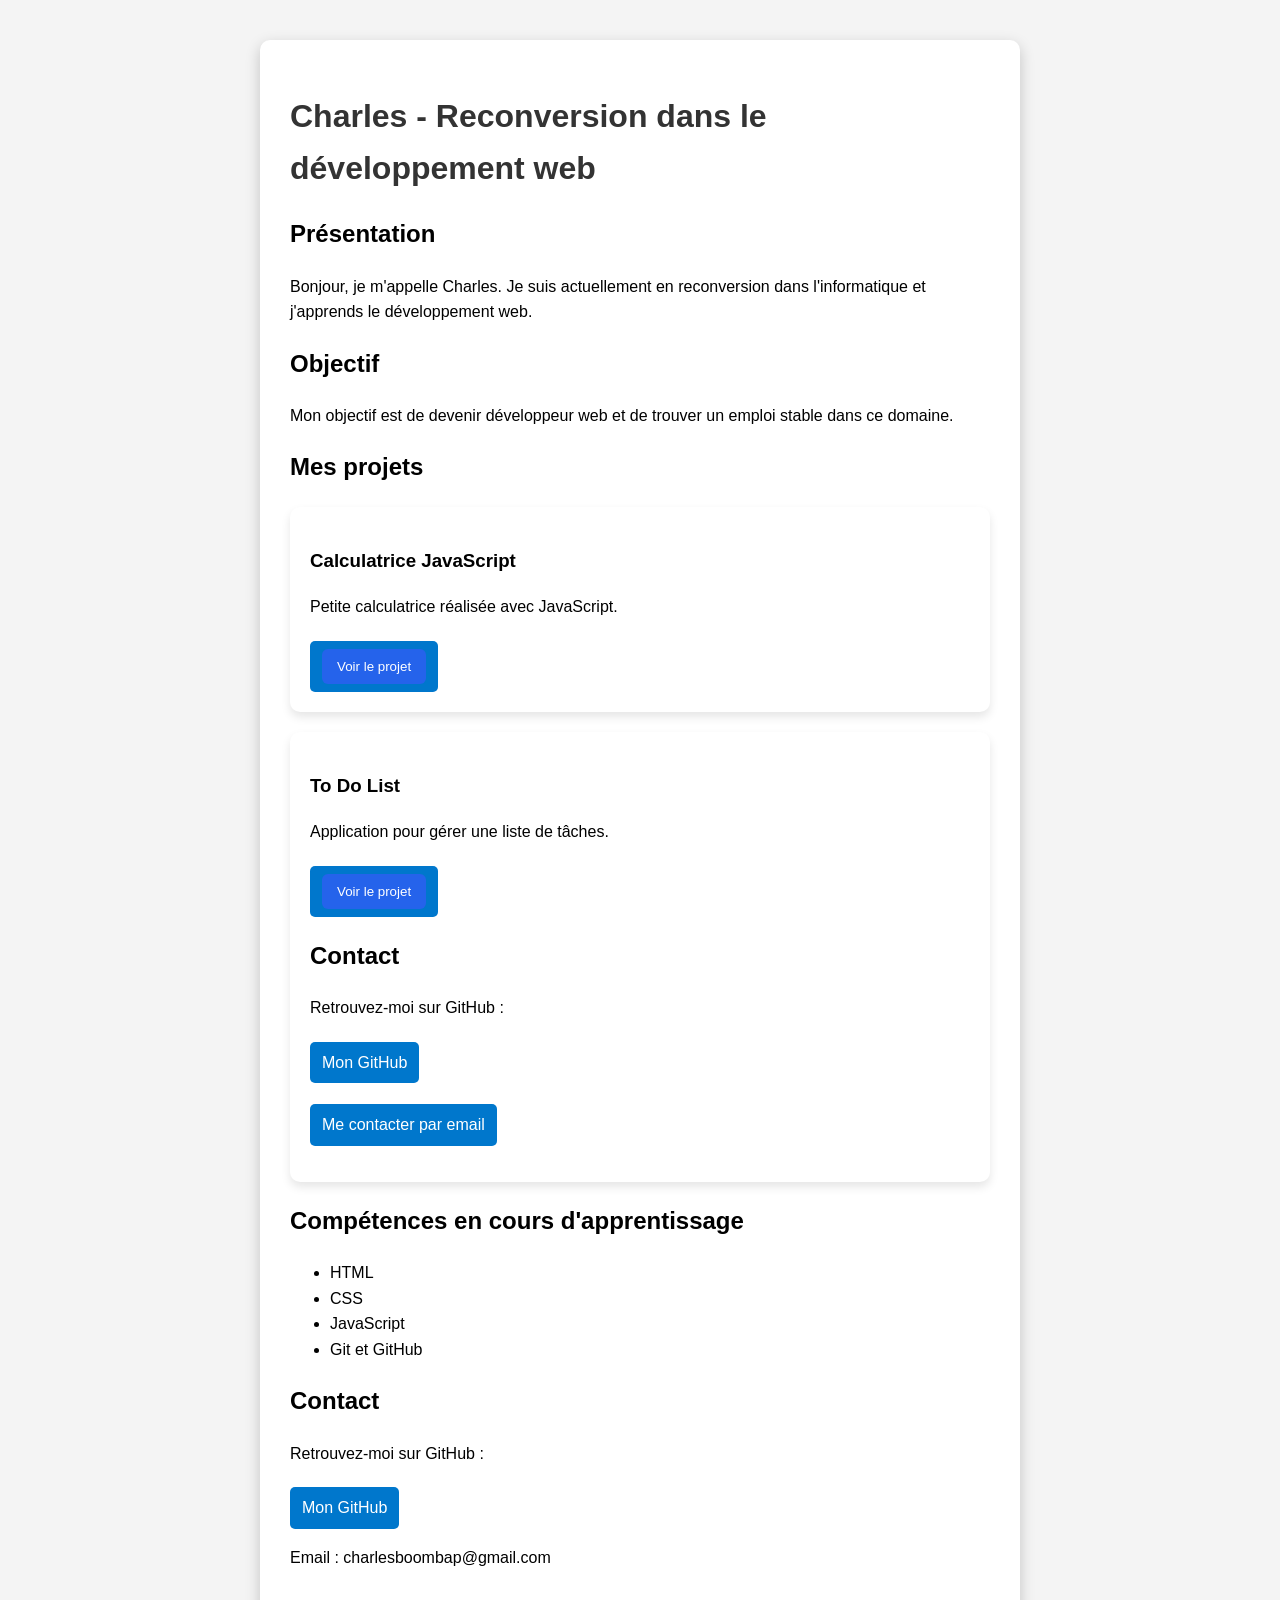
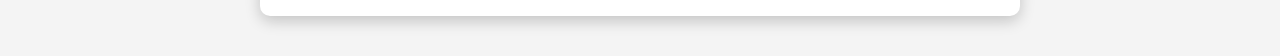
==== index.html @ 3f5e3347 "Ajout section contact" ====
<!DOCTYPE html>
<html>

<head>
<title>Charles - Développeur Web en reconversion</title>
<link rel="stylesheet" href="style.css">
<style>

body{
font-family: Arial;
background:#f4f4f4;
margin:40px;
line-height:1.6;
}

.container{
background:white;
padding:30px;
border-radius:10px;
max-width:700px;
margin:auto;
box-shadow:0 5px 15px rgba(0,0,0,0.2);
}

h1{
color:#333;
}

a{
display:inline-block;
margin-top:5px;
color:white;
background:#0077cc;
padding:8px 12px;
border-radius:5px;
text-decoration:none;
}

a:hover{
background:#005fa3;
}

</style>

</head>

<body>

<div class="container">

<h1>Charles - Reconversion dans le développement web</h1>

<h2>Présentation</h2>

<p>
Bonjour, je m'appelle Charles.  
Je suis actuellement en reconversion dans l'informatique et j'apprends le développement web.
</p>

<h2>Objectif</h2>

<p>
Mon objectif est de devenir développeur web et de trouver un emploi stable dans ce domaine.
</p>

<h2>Mes projets</h2>

<div class="projet">

<h3>Calculatrice JavaScript</h3>
<p>Petite calculatrice réalisée avec JavaScript.</p>

<a href="https://charlesdev-web.github.io/calculatrice/" target="_blank">
<button>Voir le projet</button>
</a>

</div>

<div class="projet">

<h3>To Do List</h3>
<p>Application pour gérer une liste de tâches.</p>

<a href="ma-todo-list/index.html" target="_blank">
<button>Voir le projet</button>
</a>
<h2>Contact</h2>

<p>Retrouvez-moi sur GitHub :</p>

<a href="https://github.com/charlesdev-web" target="_blank">
Mon GitHub
</a>

<p>
<a href="mailto:tonemail@gmail.com">Me contacter par email</a>
</p>
</div>

<h2>Compétences en cours d'apprentissage</h2>

<ul>
<li>HTML</li>
<li>CSS</li>
<li>JavaScript</li>
<li>Git et GitHub</li>
</ul>
<h2>Contact</h2>

<p>
Retrouvez-moi sur GitHub :
</p>

<a href="https://github.com/charlesdev-web" target="_blank">
Mon GitHub
</a>

<p>
Email : charlesboombap@gmail.com
</p>
</div>

</body>
</html>
---- style.css ----
body{
font-family: Arial;
background:#f4f4f4;
margin:40px;
line-height:1.6;
}

.container{
background:white;
padding:30px;
border-radius:10px;
max-width:700px;
margin:auto;
box-shadow:0 5px 15px rgba(0,0,0,0.2);
}

h1{
color:#333;
}.projet{
background:white;
padding:20px;
margin-top:20px;
border-radius:10px;
box-shadow:0 5px 10px rgba(0,0,0,0.1);
}

button{
background:#2563eb;
color:white;
border:none;
padding:10px 15px;
border-radius:6px;
cursor:pointer;
}

button:hover{
background:#1d4ed8;
}
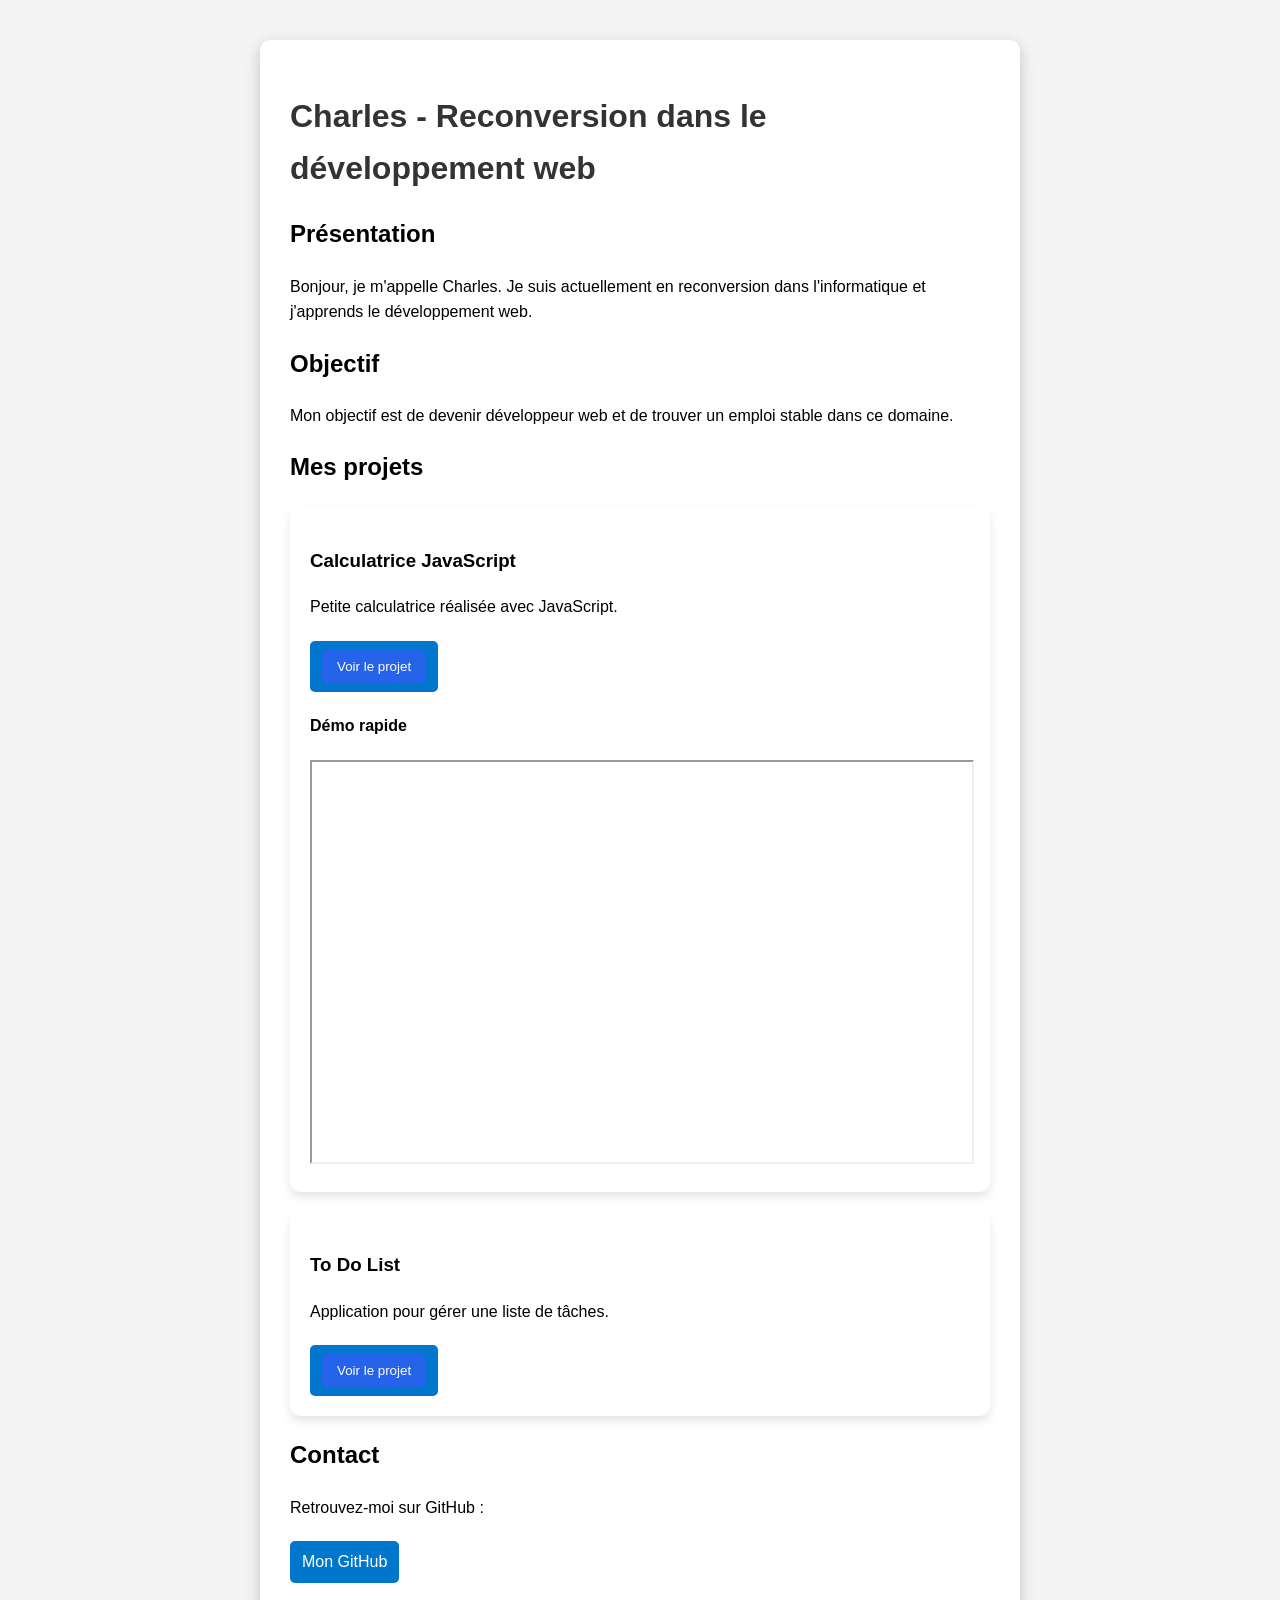
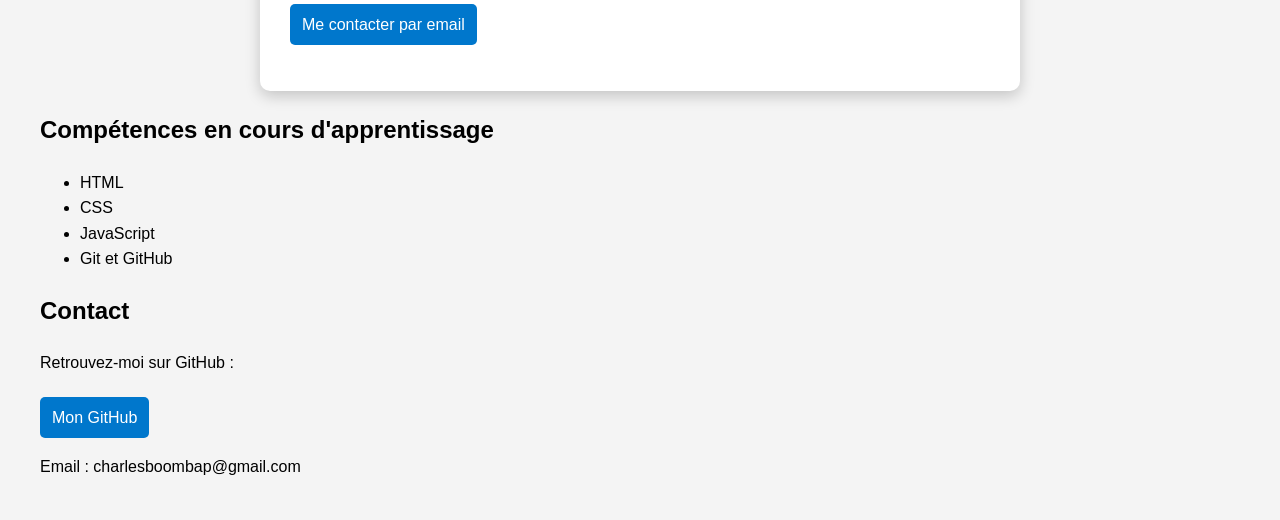
==== commit 8155aaf4: "Ajout demo calculatrice" ====
--- a/index.html
+++ b/index.html
@@ -74,6 +74,14 @@
 <button>Voir le projet</button>
 </a>
 
+<h4>Démo rapide</h4>
+
+<iframe 
+src="https://charlesdev-web.github.io/calculatrice/" 
+width="100%" 
+height="400">
+</iframe>
+
 </div>
 
 <div class="projet">
@@ -84,6 +92,9 @@
 <a href="ma-todo-list/index.html" target="_blank">
 <button>Voir le projet</button>
 </a>
+
+</div>
+
 <h2>Contact</h2>
 
 <p>Retrouvez-moi sur GitHub :</p>
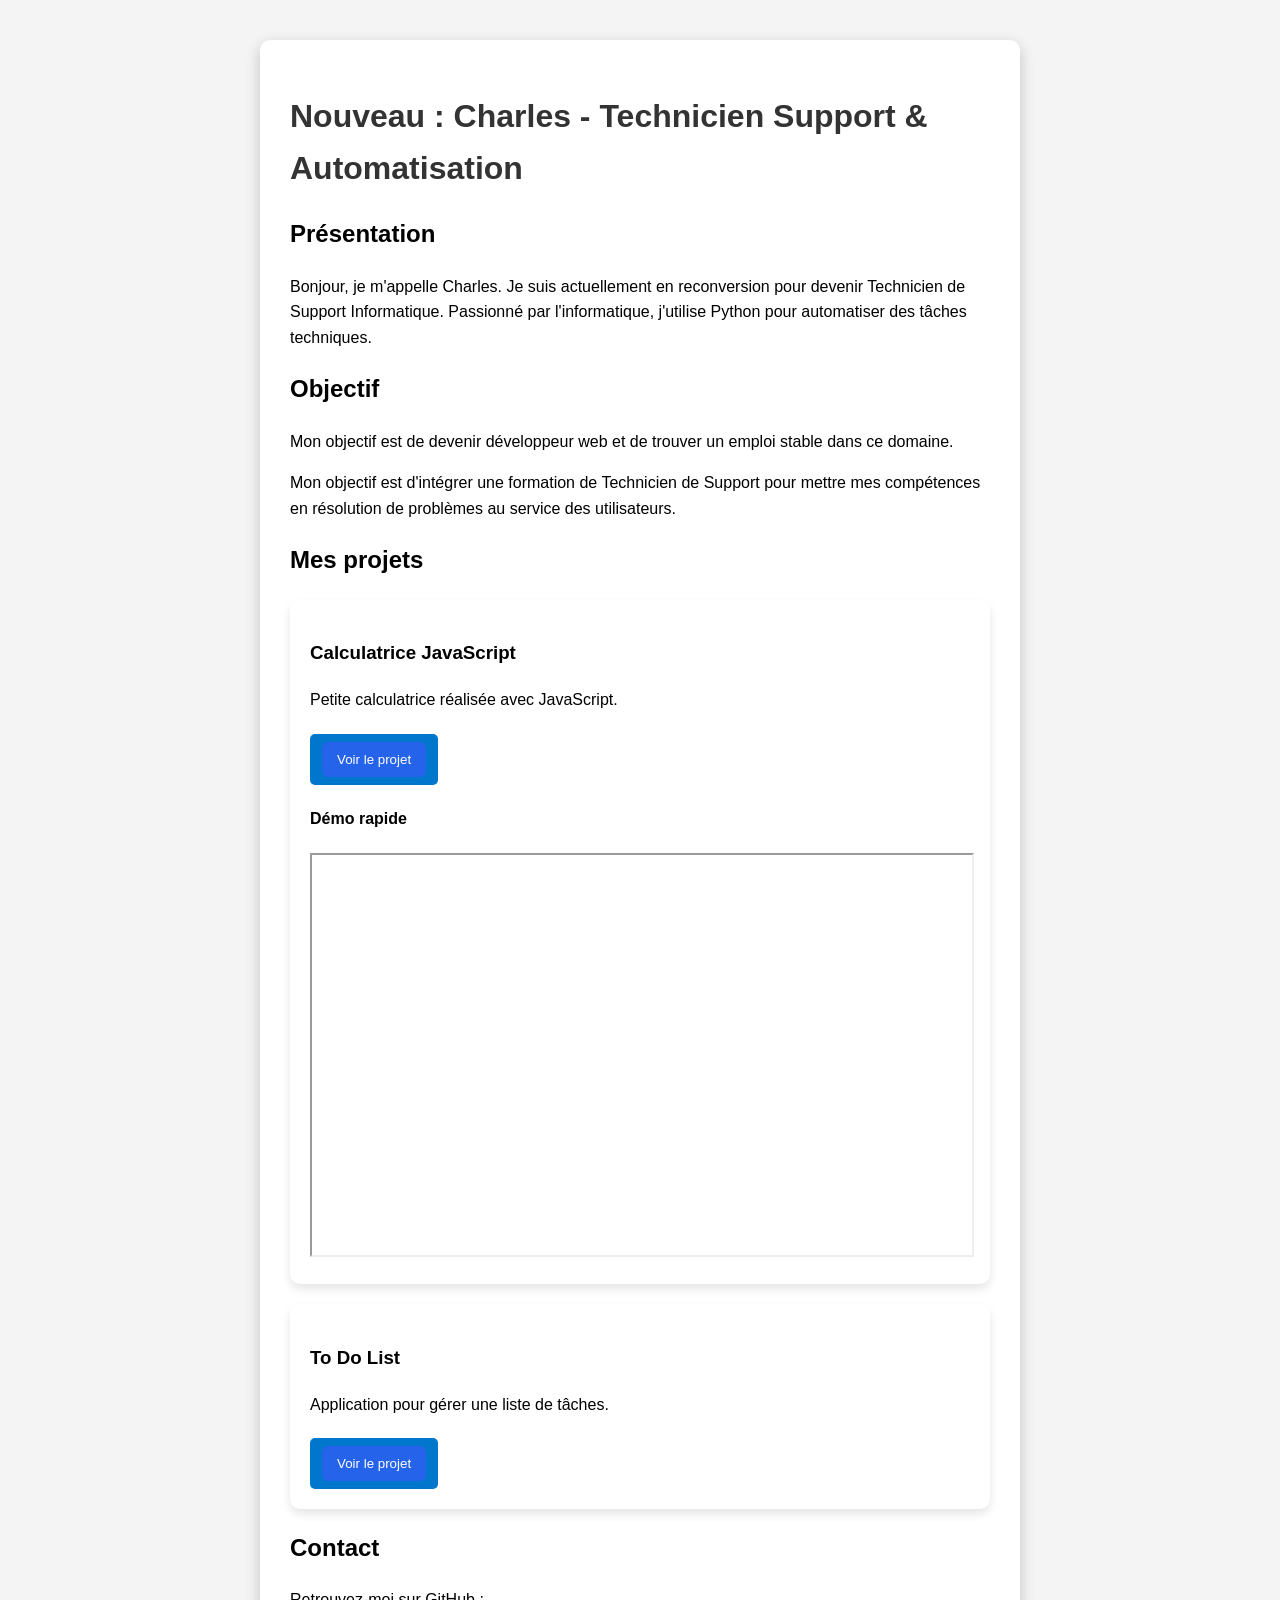
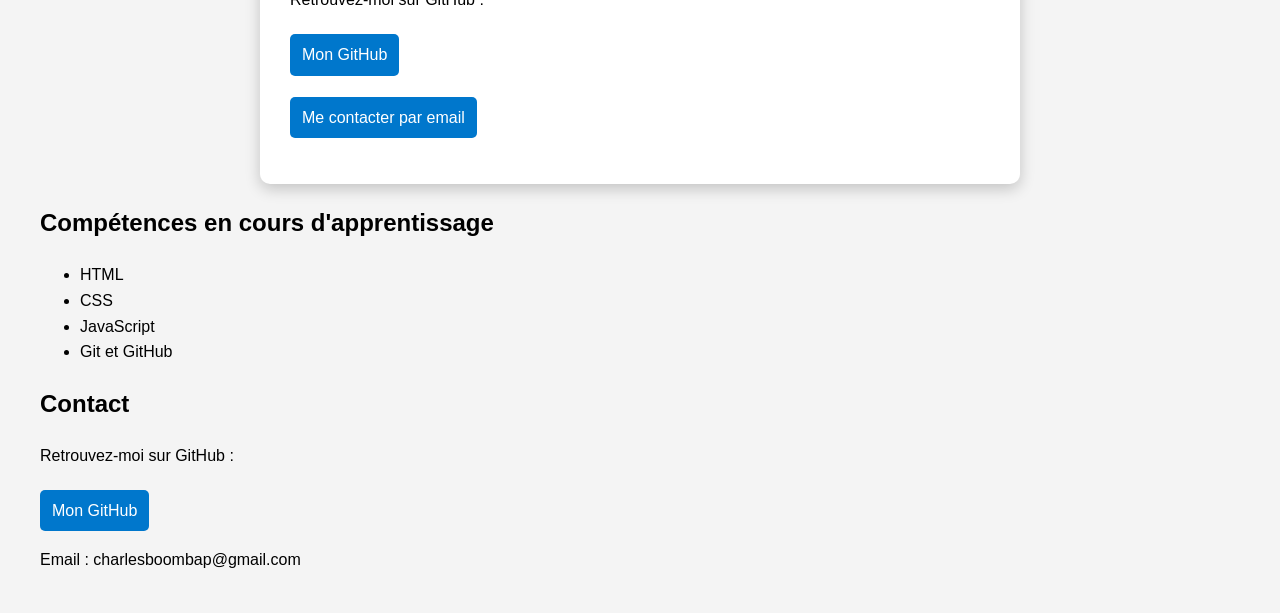
==== commit a0a8d588: "Mise à jour finale support" ====
--- a/index.html
+++ b/index.html
@@ -2,7 +2,7 @@
 <html>
 
 <head>
-<title>Charles - Développeur Web en reconversion</title>
+<title>Charles - Technicien Support & Automatisation</title>
 <link rel="stylesheet" href="style.css">
 <style>
 
@@ -48,19 +48,20 @@
 
 <div class="container">
 
-<h1>Charles - Reconversion dans le développement web</h1>
+<h1>Nouveau : Charles - Technicien Support & Automatisation</h1>
 
 <h2>Présentation</h2>
 
 <p>
-Bonjour, je m'appelle Charles.  
-Je suis actuellement en reconversion dans l'informatique et j'apprends le développement web.
+Bonjour, je m'appelle Charles. Je suis actuellement en reconversion pour devenir Technicien de Support Informatique. Passionné par l'informatique, j'utilise Python pour automatiser des tâches techniques.
 </p>
 
 <h2>Objectif</h2>
 
 <p>
 Mon objectif est de devenir développeur web et de trouver un emploi stable dans ce domaine.
+<p>
+Mon objectif est d'intégrer une formation de Technicien de Support pour mettre mes compétences en résolution de problèmes au service des utilisateurs.
 </p>
 
 <h2>Mes projets</h2>
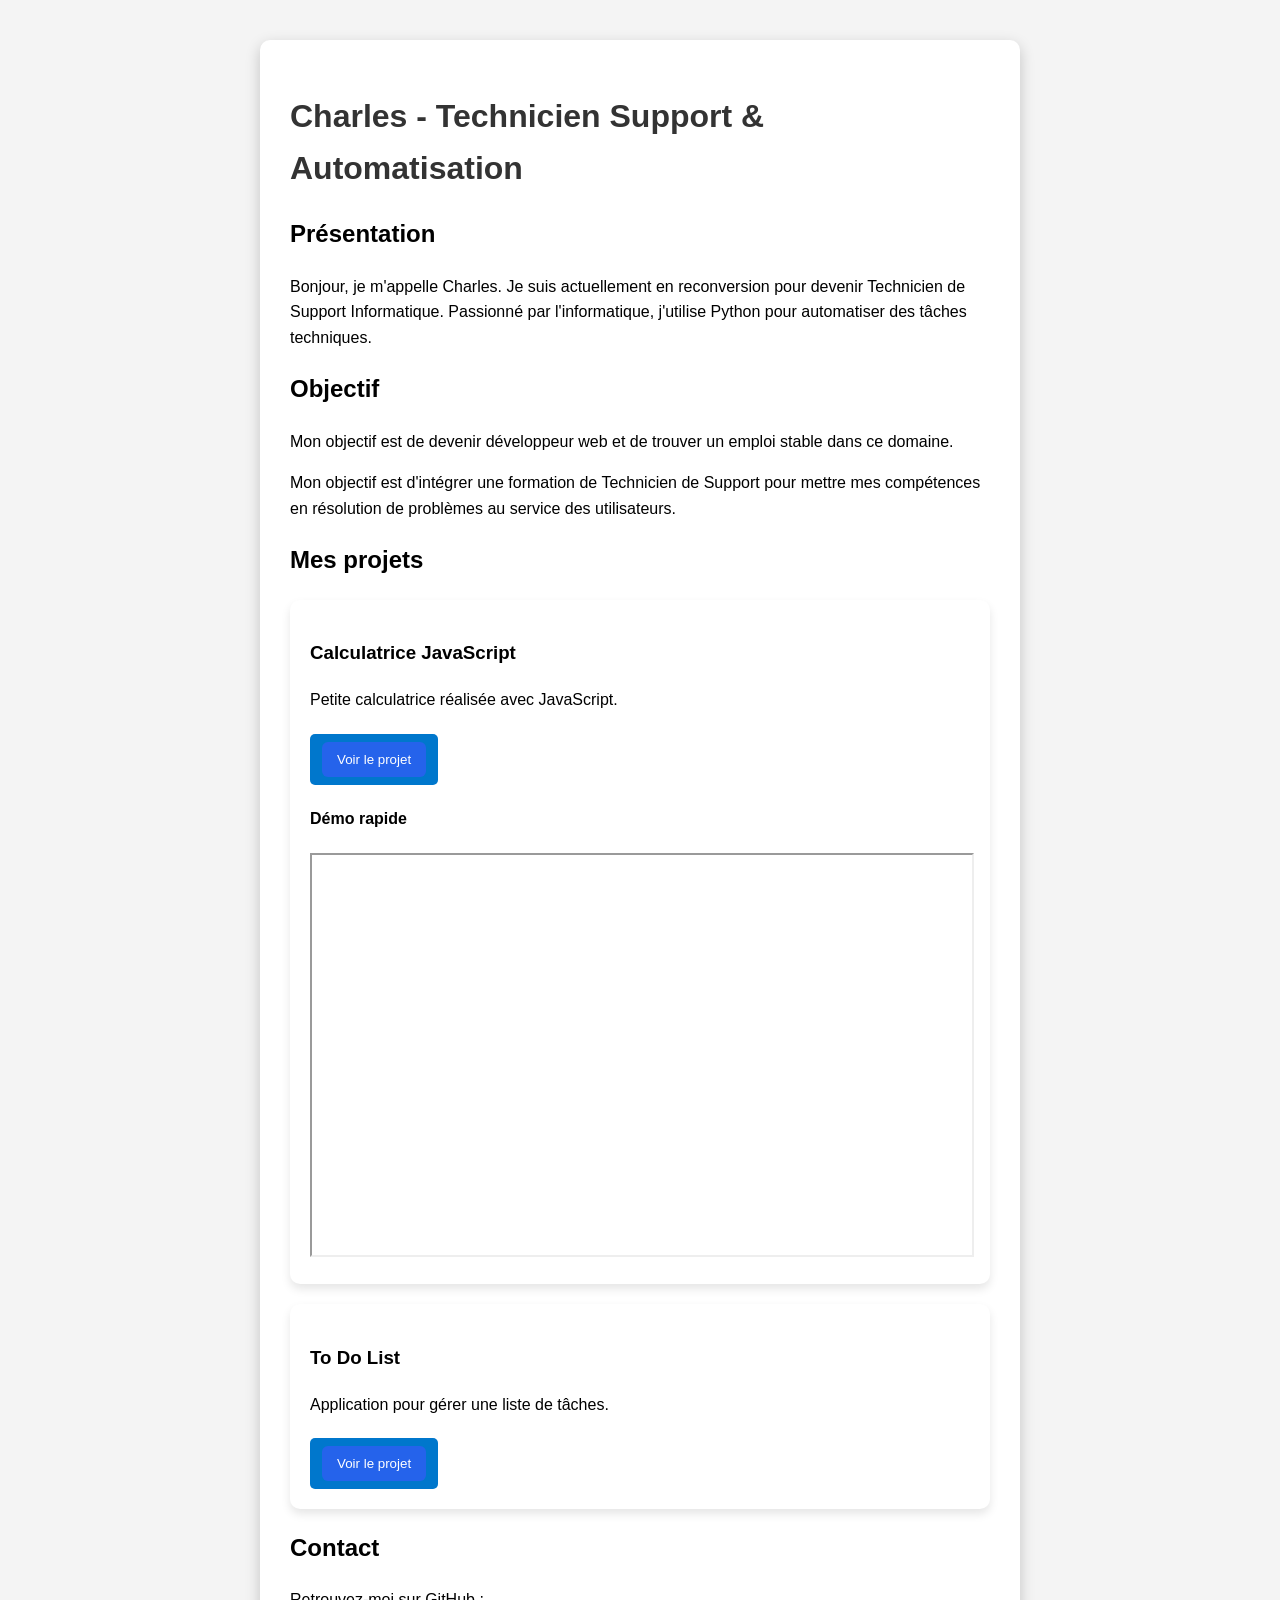
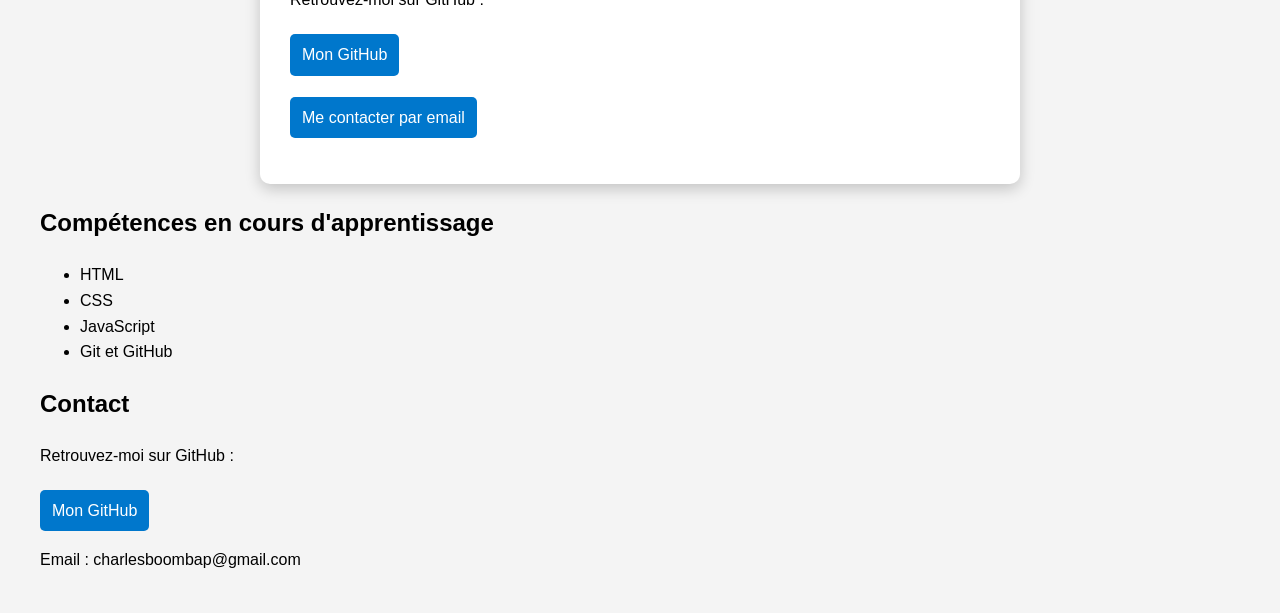
==== commit ddaa51d2: "Nettoyage titre" ====
--- a/index.html
+++ b/index.html
@@ -48,7 +48,7 @@
 
 <div class="container">
 
-<h1>Nouveau : Charles - Technicien Support & Automatisation</h1>
+<h1>Charles - Technicien Support & Automatisation</h1>
 
 <h2>Présentation</h2>
 
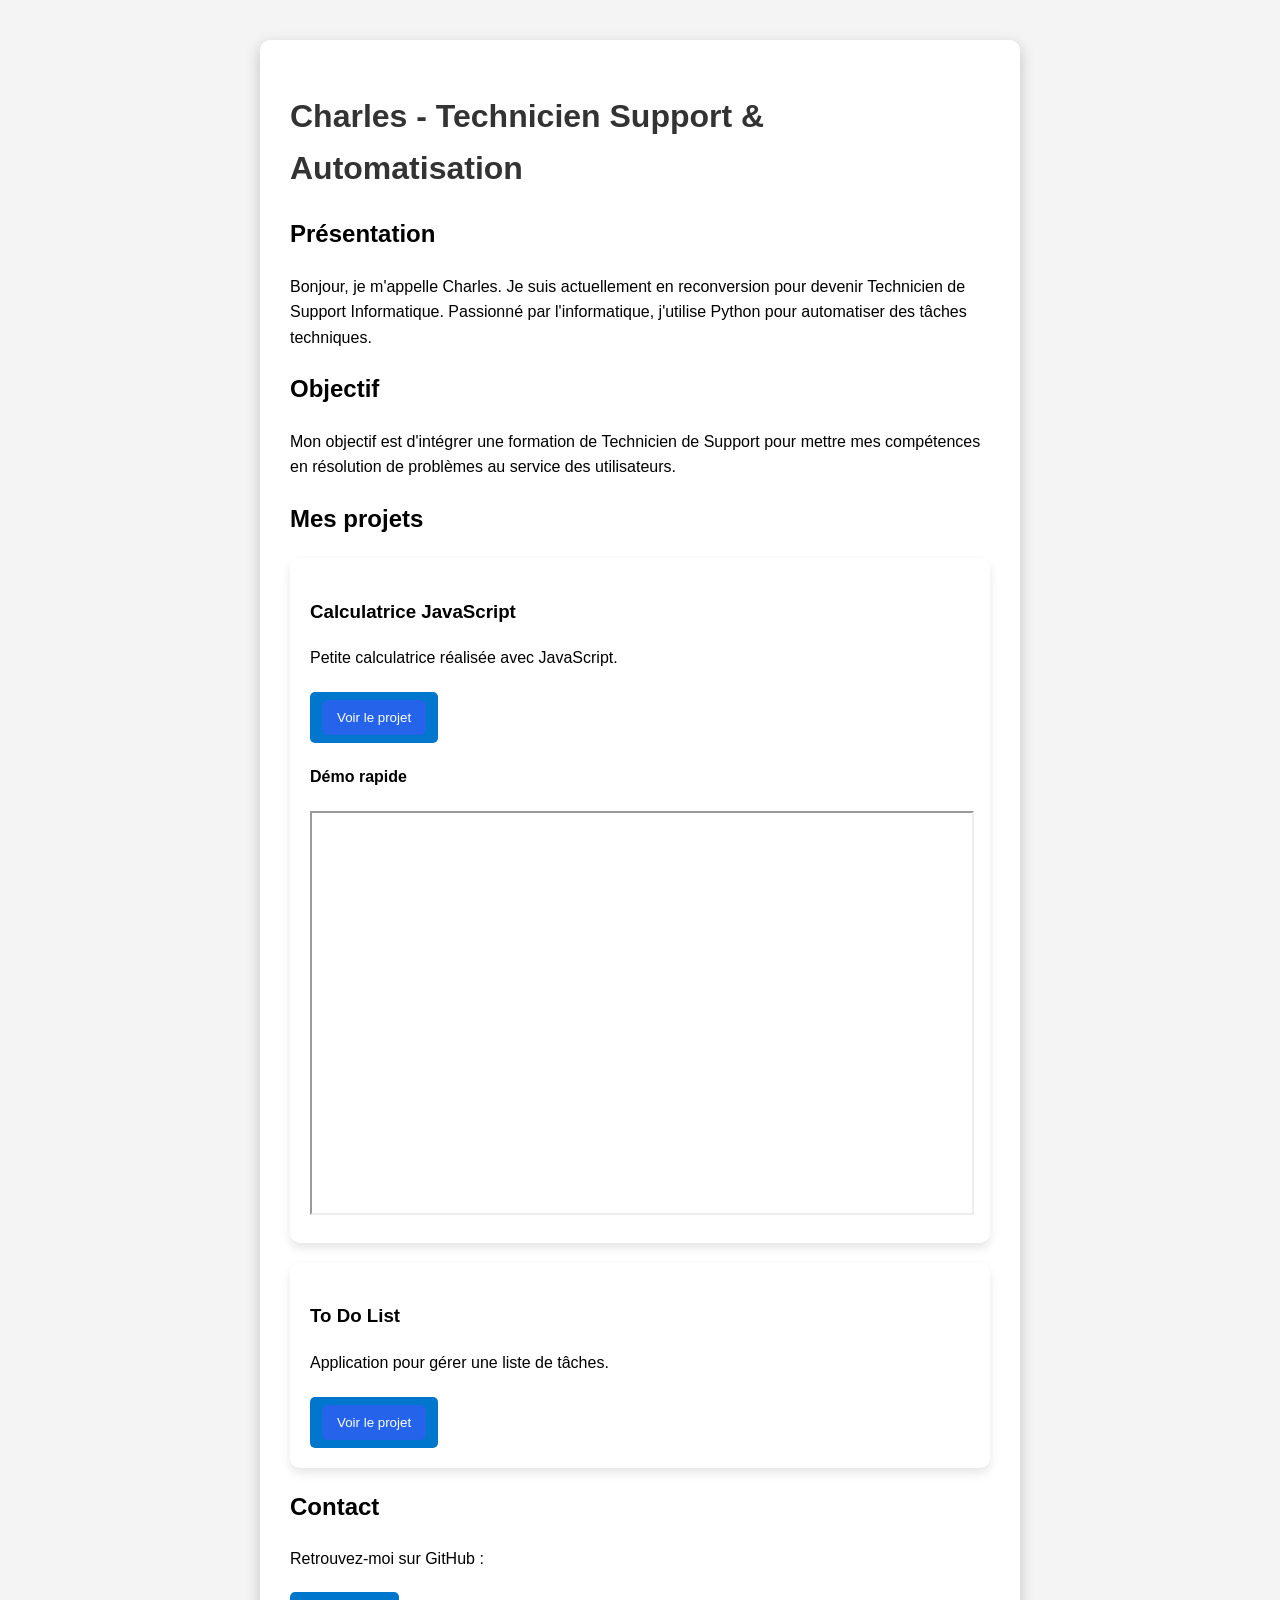
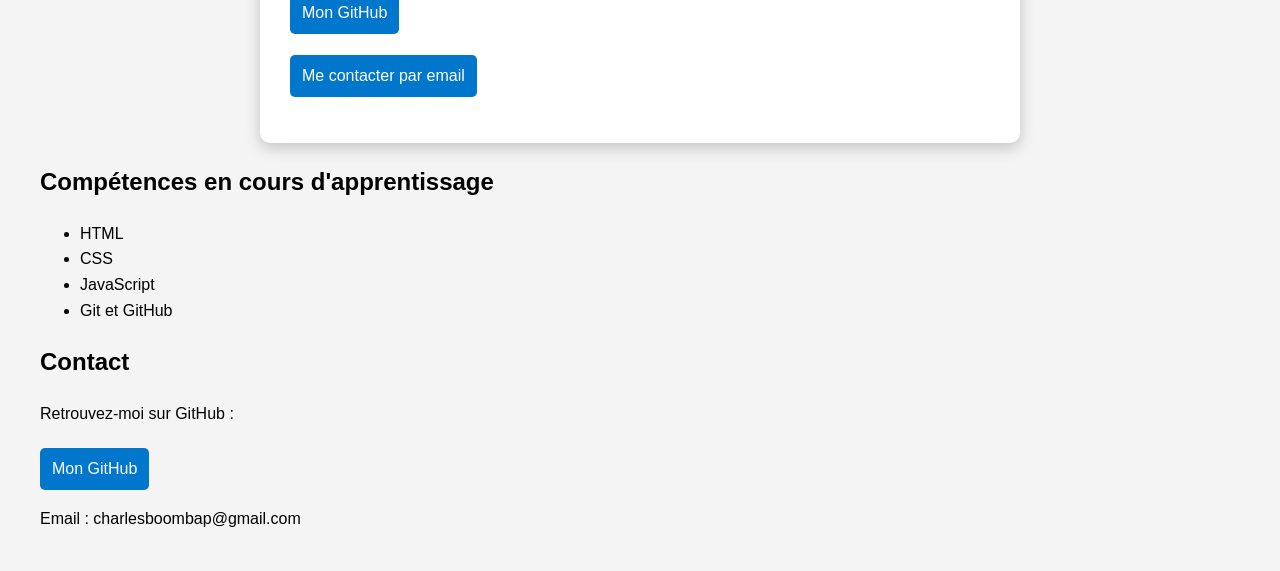
==== commit 80665076: "Suppression ancien objectif" ====
--- a/index.html
+++ b/index.html
@@ -58,8 +58,7 @@
 
 <h2>Objectif</h2>
 
-<p>
-Mon objectif est de devenir développeur web et de trouver un emploi stable dans ce domaine.
+
 <p>
 Mon objectif est d'intégrer une formation de Technicien de Support pour mettre mes compétences en résolution de problèmes au service des utilisateurs.
 </p>
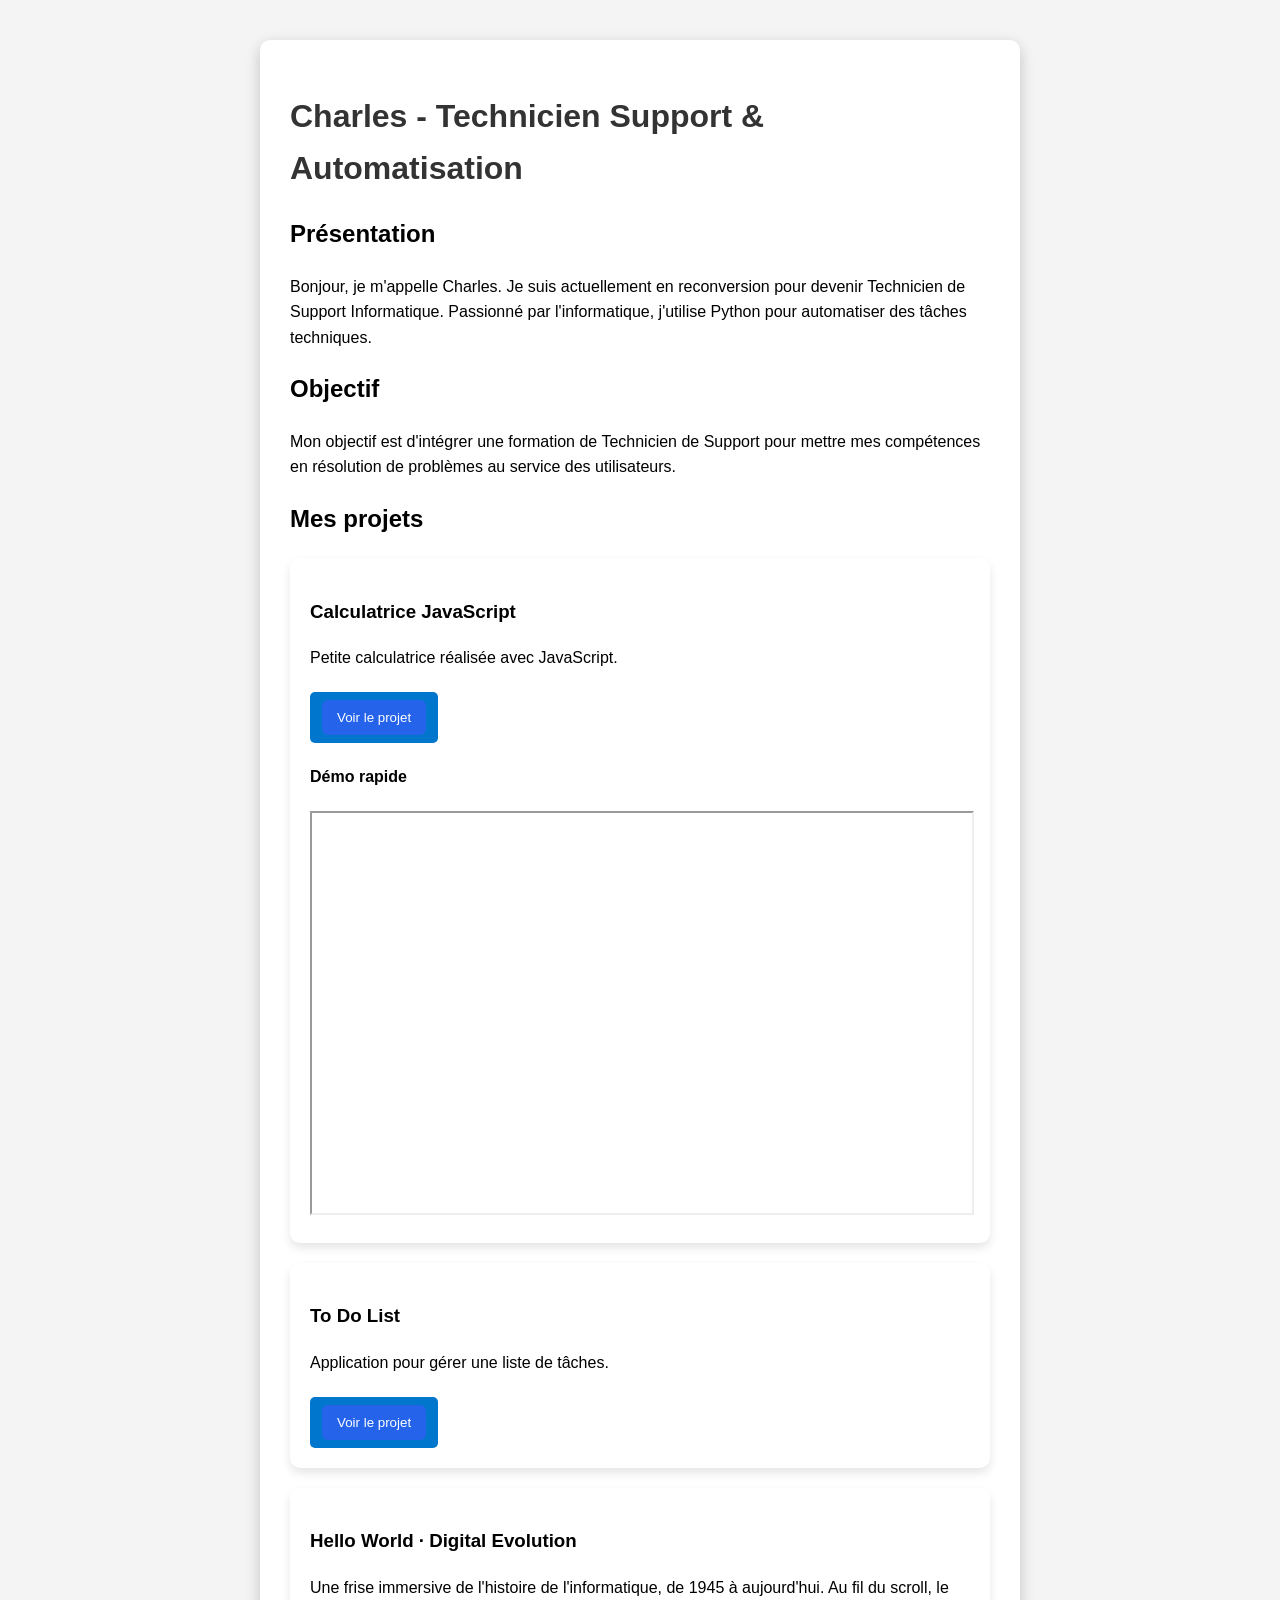
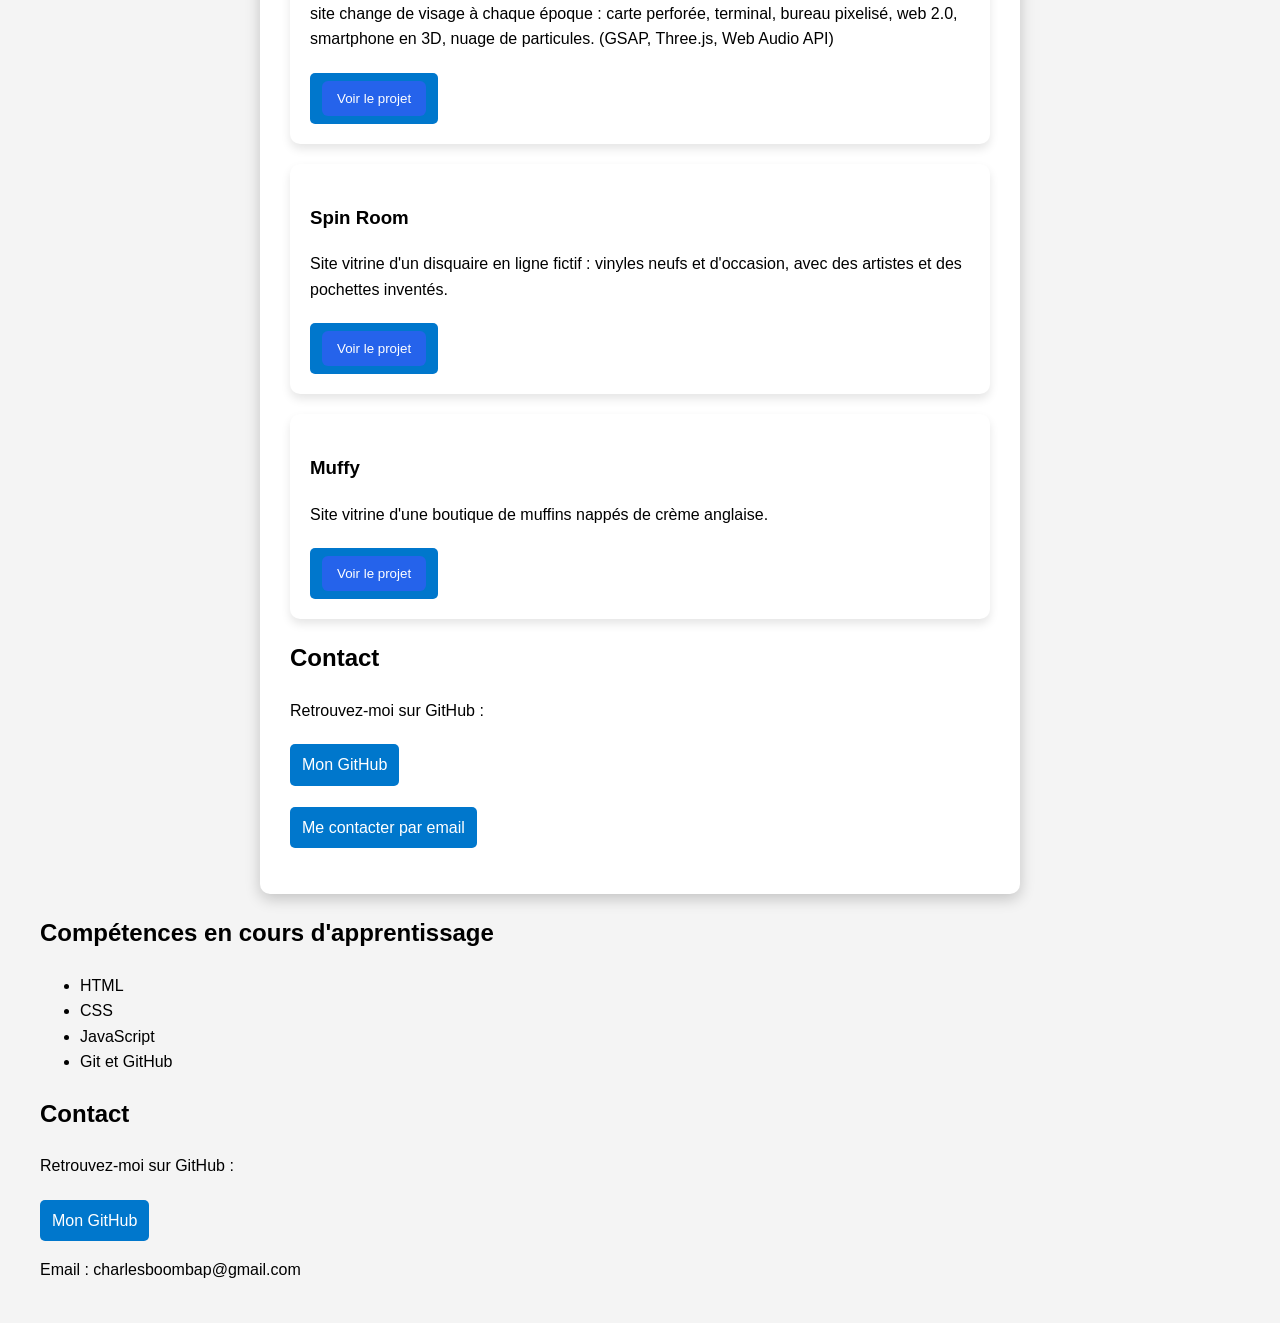
==== commit 428be52f: "Add files via upload" ====
--- a/index.html
+++ b/index.html
@@ -95,6 +95,39 @@
 
 </div>
 
+<div class="projet">
+
+<h3>Hello World · Digital Evolution</h3>
+<p>Une frise immersive de l'histoire de l'informatique, de 1945 à aujourd'hui. Au fil du scroll, le site change de visage à chaque époque : carte perforée, terminal, bureau pixelisé, web 2.0, smartphone en 3D, nuage de particules. (GSAP, Three.js, Web Audio API)</p>
+
+<a href="https://charlesdev-web.github.io/hello-world/" target="_blank">
+<button>Voir le projet</button>
+</a>
+
+</div>
+
+<div class="projet">
+
+<h3>Spin Room</h3>
+<p>Site vitrine d'un disquaire en ligne fictif : vinyles neufs et d'occasion, avec des artistes et des pochettes inventés.</p>
+
+<a href="https://charlesdev-web.github.io/spin-room/" target="_blank">
+<button>Voir le projet</button>
+</a>
+
+</div>
+
+<div class="projet">
+
+<h3>Muffy</h3>
+<p>Site vitrine d'une boutique de muffins nappés de crème anglaise.</p>
+
+<a href="https://charlesdev-web.github.io/muffy/" target="_blank">
+<button>Voir le projet</button>
+</a>
+
+</div>
+
 <h2>Contact</h2>
 
 <p>Retrouvez-moi sur GitHub :</p>
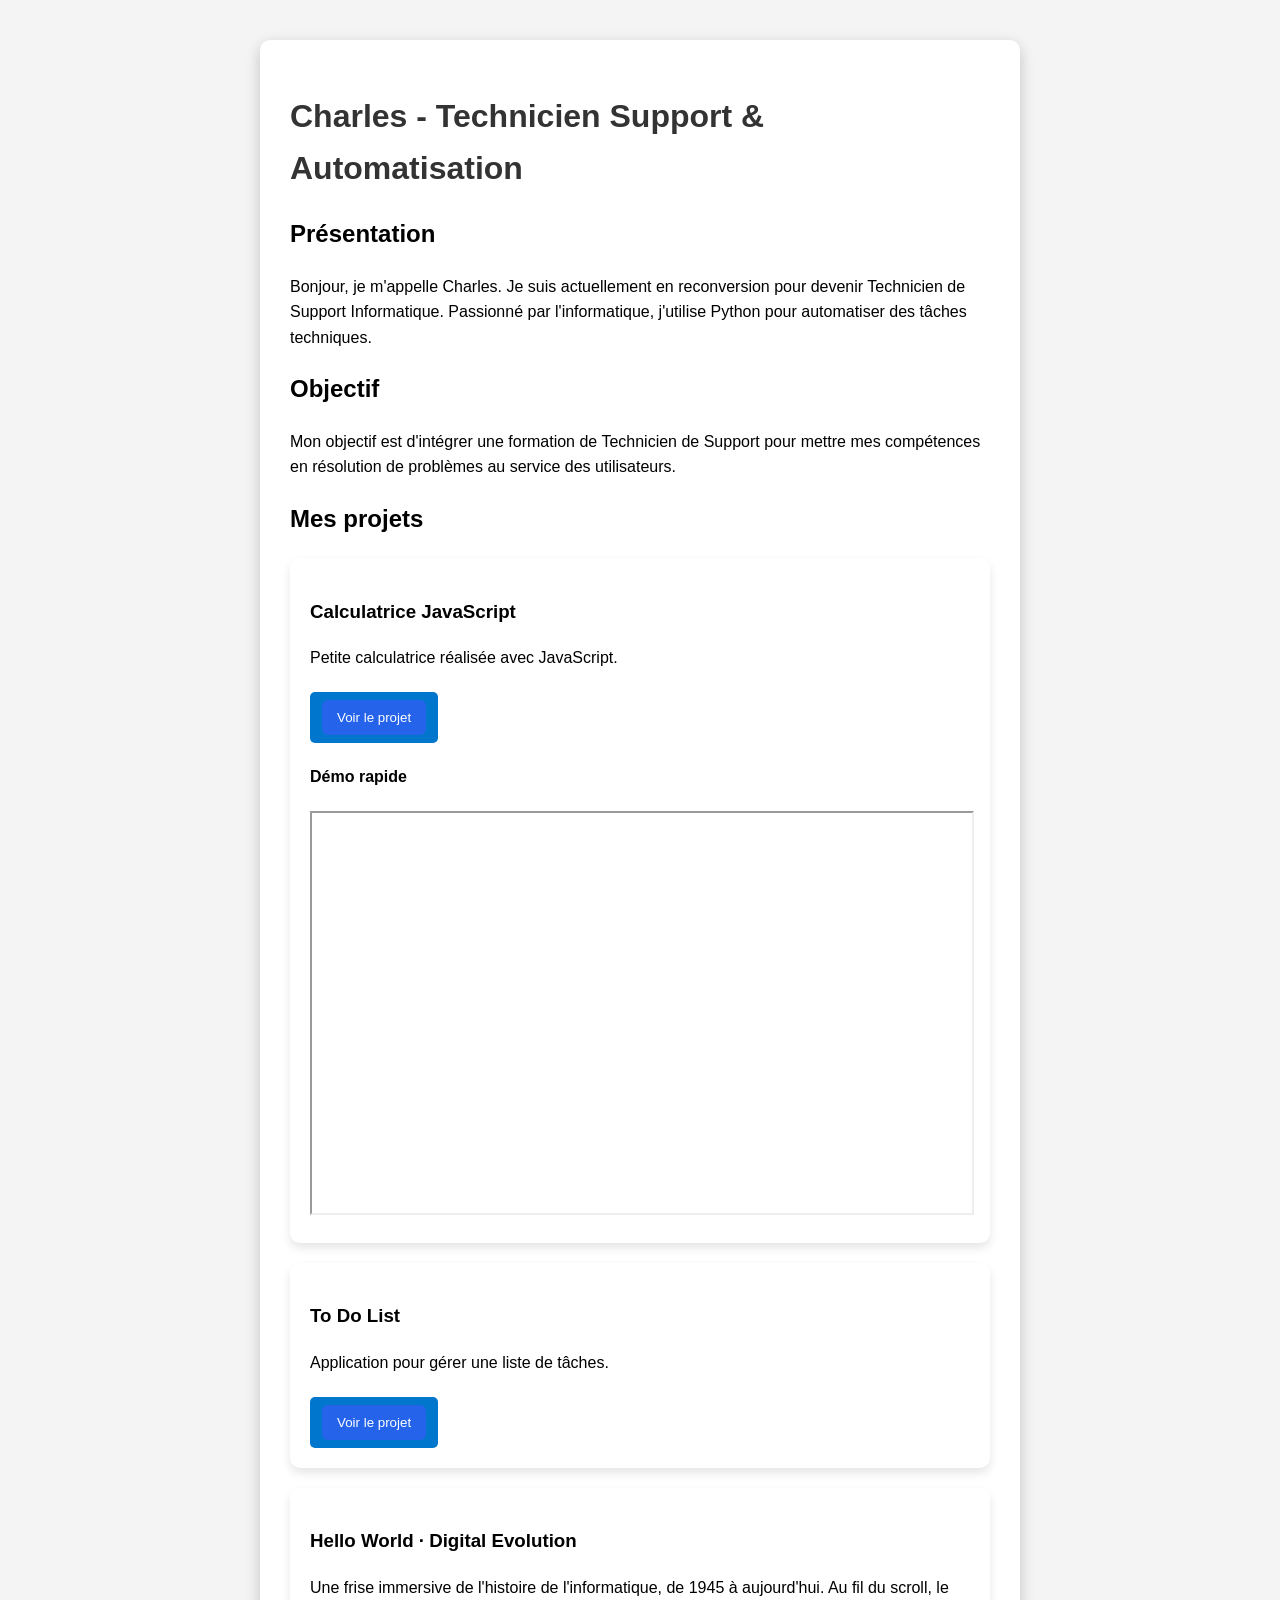
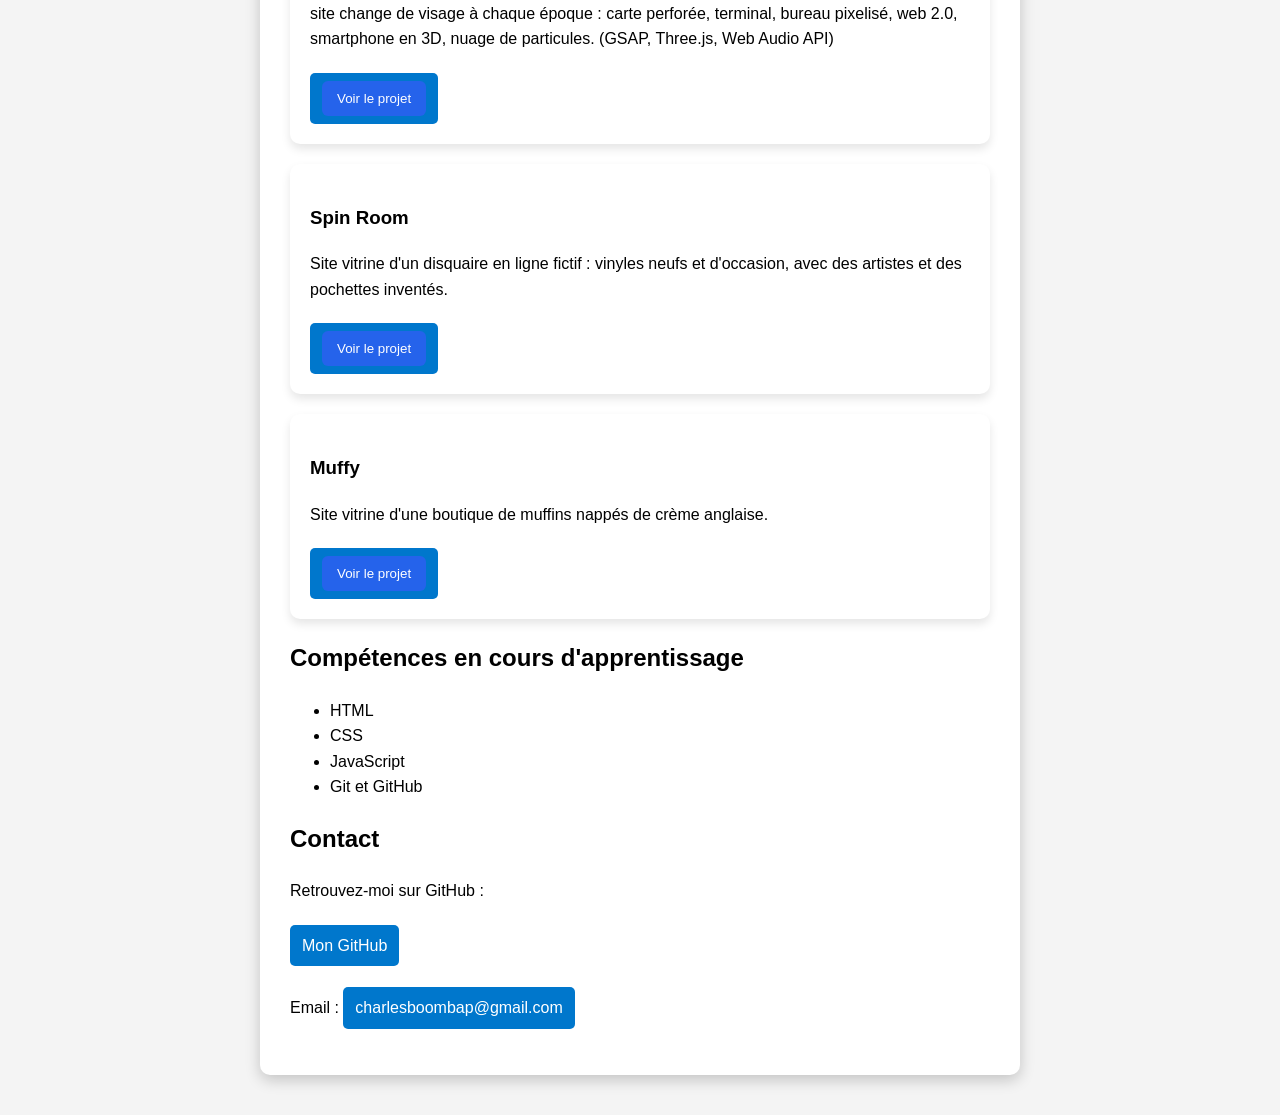
==== commit f5c0ebed: "Add files via upload" ====
--- a/index.html
+++ b/index.html
@@ -128,19 +128,6 @@
 
 </div>
 
-<h2>Contact</h2>
-
-<p>Retrouvez-moi sur GitHub :</p>
-
-<a href="https://github.com/charlesdev-web" target="_blank">
-Mon GitHub
-</a>
-
-<p>
-<a href="mailto:tonemail@gmail.com">Me contacter par email</a>
-</p>
-</div>
-
 <h2>Compétences en cours d'apprentissage</h2>
 
 <ul>
@@ -160,7 +147,7 @@
 </a>
 
 <p>
-Email : charlesboombap@gmail.com
+Email : <a href="mailto:charlesboombap@gmail.com">charlesboombap@gmail.com</a>
 </p>
 </div>
 
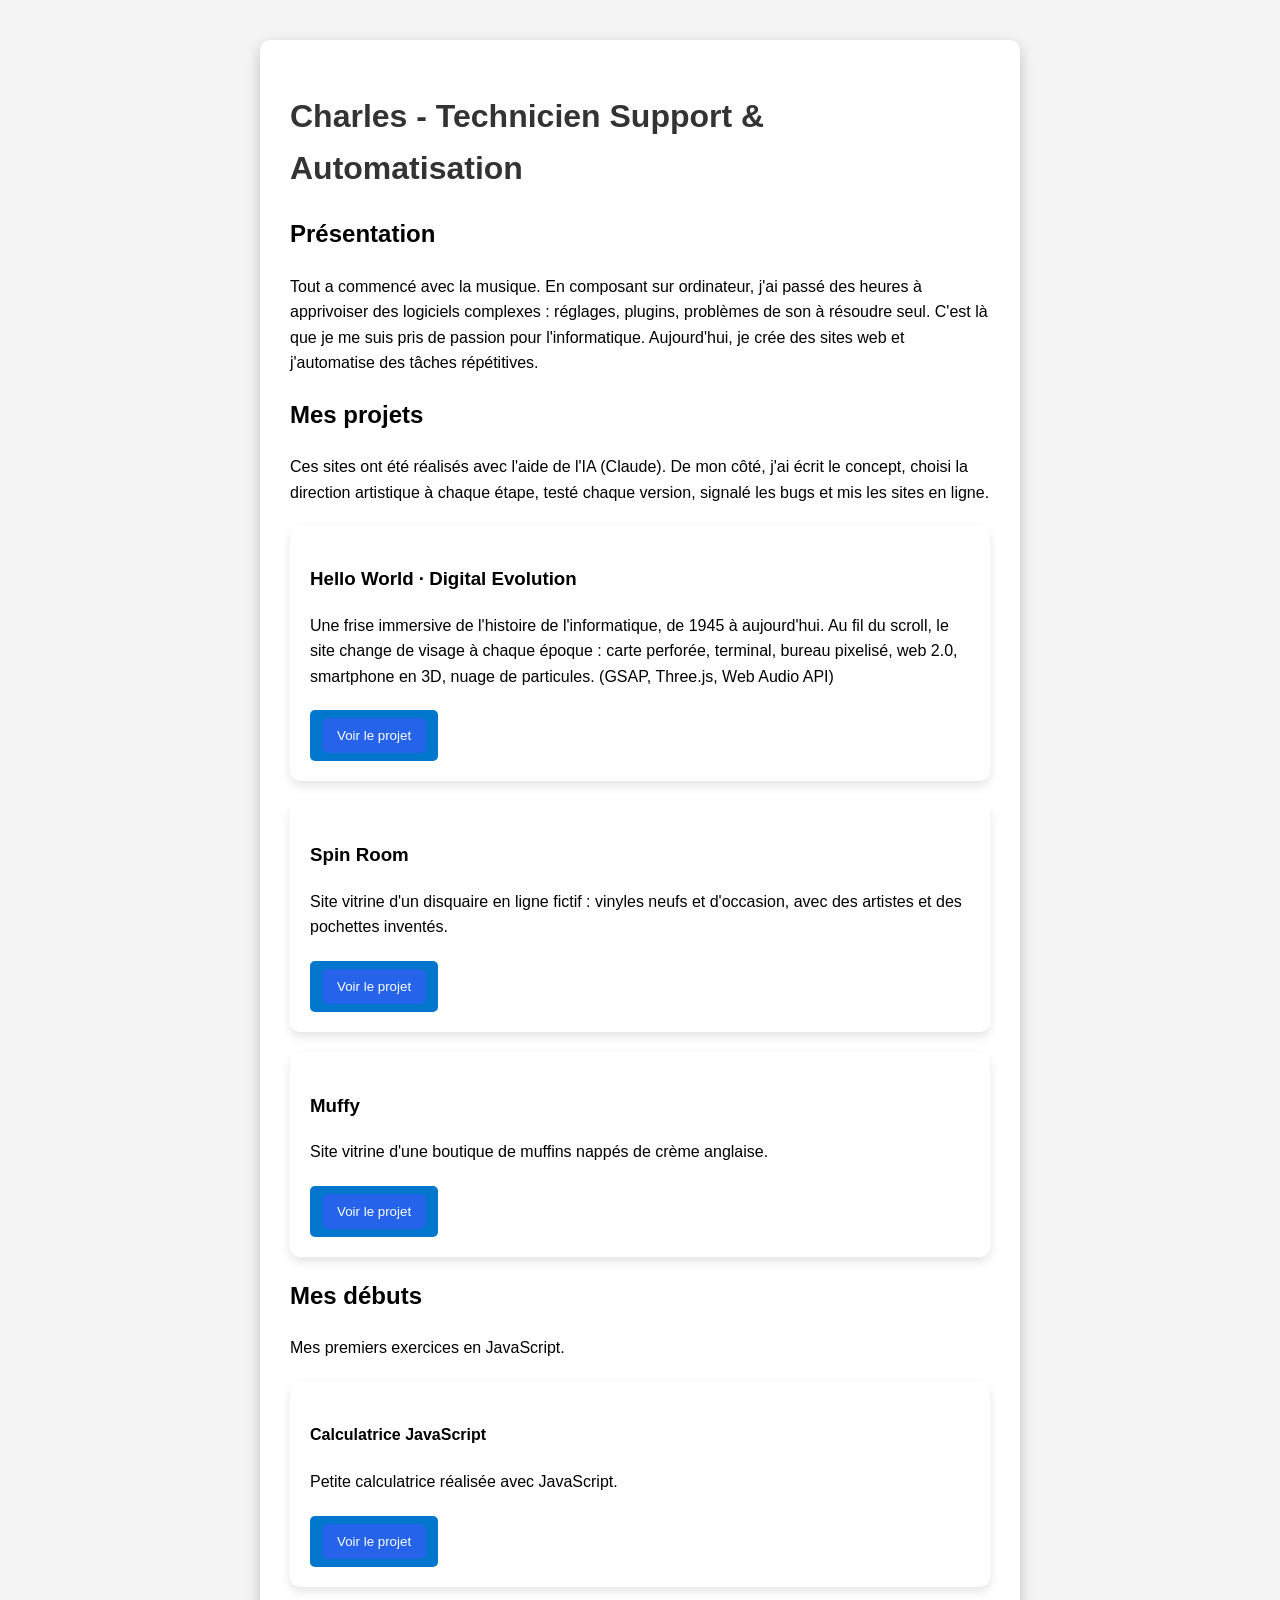
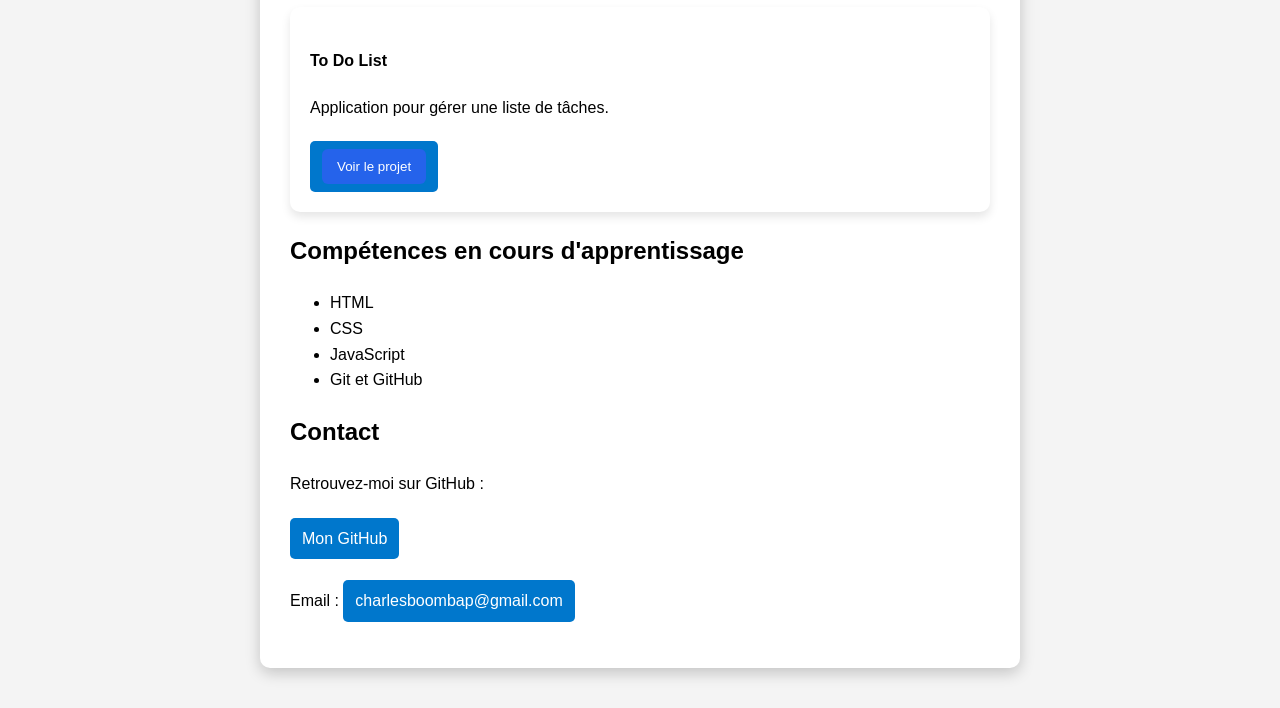
==== commit 68d50673: "Add files via upload" ====
--- a/index.html
+++ b/index.html
@@ -53,47 +53,14 @@
 <h2>Présentation</h2>
 
 <p>
-Bonjour, je m'appelle Charles. Je suis actuellement en reconversion pour devenir Technicien de Support Informatique. Passionné par l'informatique, j'utilise Python pour automatiser des tâches techniques.
-</p>
-
-<h2>Objectif</h2>
-
-
-<p>
-Mon objectif est d'intégrer une formation de Technicien de Support pour mettre mes compétences en résolution de problèmes au service des utilisateurs.
+Tout a commencé avec la musique. En composant sur ordinateur, j'ai passé des heures à apprivoiser des logiciels complexes : réglages, plugins, problèmes de son à résoudre seul. C'est là que je me suis pris de passion pour l'informatique. Aujourd'hui, je crée des sites web et j'automatise des tâches répétitives.
 </p>
 
 <h2>Mes projets</h2>
 
-<div class="projet">
-
-<h3>Calculatrice JavaScript</h3>
-<p>Petite calculatrice réalisée avec JavaScript.</p>
-
-<a href="https://charlesdev-web.github.io/calculatrice/" target="_blank">
-<button>Voir le projet</button>
-</a>
-
-<h4>Démo rapide</h4>
-
-<iframe 
-src="https://charlesdev-web.github.io/calculatrice/" 
-width="100%" 
-height="400">
-</iframe>
-
-</div>
-
-<div class="projet">
-
-<h3>To Do List</h3>
-<p>Application pour gérer une liste de tâches.</p>
-
-<a href="ma-todo-list/index.html" target="_blank">
-<button>Voir le projet</button>
-</a>
-
-</div>
+<p>
+Ces sites ont été réalisés avec l'aide de l'IA (Claude). De mon côté, j'ai écrit le concept, choisi la direction artistique à chaque étape, testé chaque version, signalé les bugs et mis les sites en ligne.
+</p>
 
 <div class="projet">
 
@@ -128,6 +95,32 @@
 
 </div>
 
+<h2>Mes débuts</h2>
+
+<p>Mes premiers exercices en JavaScript.</p>
+
+<div class="projet">
+
+<h4>Calculatrice JavaScript</h4>
+<p>Petite calculatrice réalisée avec JavaScript.</p>
+
+<a href="https://charlesdev-web.github.io/calculatrice/" target="_blank">
+<button>Voir le projet</button>
+</a>
+
+</div>
+
+<div class="projet">
+
+<h4>To Do List</h4>
+<p>Application pour gérer une liste de tâches.</p>
+
+<a href="ma-todo-list/index.html" target="_blank">
+<button>Voir le projet</button>
+</a>
+
+</div>
+
 <h2>Compétences en cours d'apprentissage</h2>
 
 <ul>
